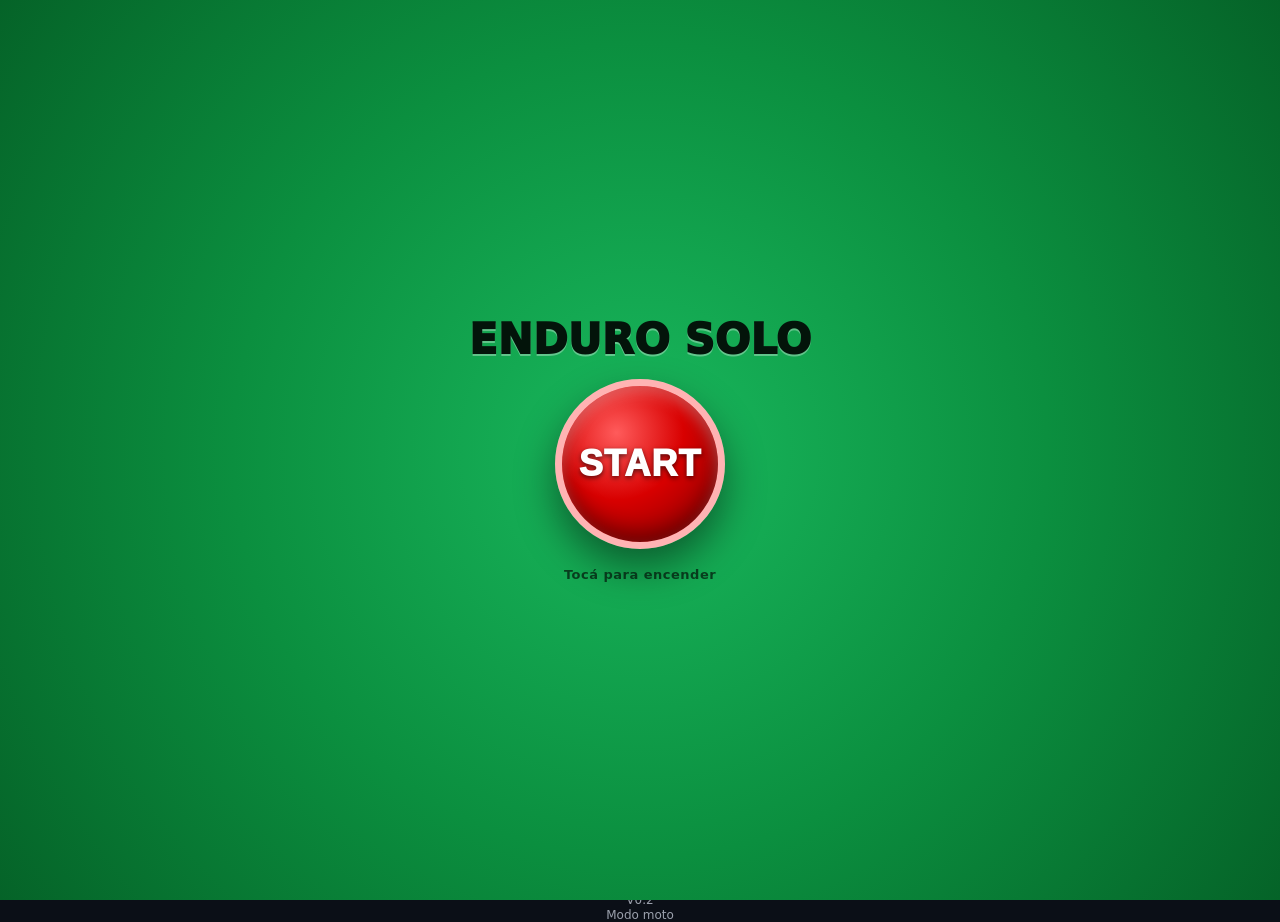
==== solo/index.html @ f6ef876b "Enduro Solo V0.2 modo moto" ====
<!doctype html>
<html lang="es">

<head>
  <meta charset="utf-8">
  <meta name="viewport" content="width=device-width,initial-scale=1">
  <title>Enduro Solo</title>
  <meta name="theme-color" content="#0b0f17">
  <link rel="apple-touch-icon" href="apple-touch-icon.png">
  <link rel="manifest" href="manifest.json">
  <link rel="stylesheet" href="css/style.css">
</head>

<body>
  <div id="ignitionScreen" class="ignitionScreen">
    <div class="ignitionBox">
      <div class="ignitionTitle">ENDURO SOLO</div>
      <button id="ignitionStart" class="ignitionButton" type="button">START</button>
      <div class="ignitionHint">Tocá para encender</div>
    </div>
  </div>
  <div id="splashScreen" class="splashScreen"> <img src="splash.png" alt="Enduro Pro"> </div>
  <div class="wrap">
    <div class="card">
      <h1>🏁 Enduro Solo</h1>
      <div class="topgrid">
        <div>
          <div class="time" id="time">00:00.00</div>
          <div class="sub" id="sub">Listo</div>
        <!--
          In buttons‑only mode the Solo botones control should sit next to the
          start/pause button.  Move the toggle button out of the bottom
          actions panel and place it here so both controls appear on the
          same row.  Both buttons share the "primary" styling to give
          a unified look.
        -->
        <div class="controlsTop">
          <button id="startPause" class="primary">Iniciar</button>
          <button id="toggleButtons" class="primary" disabled>Solo botones</button>
        </div>
          <div class="btns" id="ridersBtns"></div>
        <div class="bottomActions">
          <button id="finishSession" class="finish" disabled>Finalizar tanda</button>
          <button id="reset" class="warn" disabled>Reset tiempo</button>
          <!-- Solo botones moved to controlsTop; leaving here would duplicate it. -->
          <button id="export" class="ok" disabled>Exportar jornada</button>
          <button id="clearAll" disabled>Vaciar tanda</button>
          <button id="clearDay" class="warn">Nueva jornada</button>
        </div>
          <div class="foot">Botón Bluetooth directo al iPhone. Cada pulsación registra tu paso.
          </div>
        </div>
        <div class="cfg">
          <h2>Configuración</h2>
          <div class="grid3">
            <div><label>Cuenta inicial (seg)</label><input id="prepSec" type="number" min="0" step="1" value="20"></div>
            <div><label>Gap largada (seg)</label><input id="gap" type="number" min="0" step="1" value="15"></div>
            <div><label>Anti doble-tap (ms)</label><input id="dblMs" type="number" min="0" step="100" value="2000">
            </div>
          </div>
          <div class="grid3" style="margin-top:8px">
            <div><label>Parciales</label><select id="sectors">
                <option value="0" selected>OFF (solo vuelta)</option>
                <option value="2">ON (2 parciales)</option>
                <option value="3">ON (3 parciales)</option>
              </select></div>
            <div><label>Pista / Lugar</label><input id="trackName" type="text" placeholder="Ej: Arena Córdoba"></div>
            <div><label>Nombre tanda</label><input id="sessionName" type="text" placeholder="Ej: Tanda 1"></div>
          </div>
          <div class="grid2">
            <div><label>Notas tanda</label><textarea id="sessionNotes"
                placeholder="Terreno, clima, objetivo..."></textarea></div>
            <div><label>Seteo / notas</label><textarea id="setupNotes"
                placeholder="Suspensión, neumáticos, mousse..."></textarea></div>
          </div>
          <div style="display:flex;gap:10px;flex-wrap:wrap;margin-top:10px"><button id="addRider">+ Agregar
              piloto</button><button id="resetNames">Restaurar nombres</button></div>
          <div class="list" id="ridersList"></div>
          <div class="history">
            <h2>Historial de jornada</h2>
            <div id="historyList"></div>
          </div>
        </div>
      </div>
      <div class="tables" id="tables"></div>
    </div>
  </div>
  <div class="launchOverlay" id="launchOverlay">
    <div>
      <div class="launchTitle" id="launchTitle">PREPARADOS</div>
      <div class="launchCount" id="launchCount">20</div>
      <div class="launchPilot" id="launchPilot"></div>
      <div class="launchHint" id="launchHint">Pantalla de largada</div>
    </div>
  </div>
  <div class="soloRideLock" id="soloRideLock" aria-live="polite">
    <div class="soloRideResult" id="soloRideResult">
      <div class="soloRideLabel" id="soloRideLabel">PANTALLA BLOQUEADA</div>
      <div class="soloRideTime" id="soloRideTime"></div>
      <div class="soloRideDetail" id="soloRideDetail">Solo responde al botón Bluetooth</div>
    </div>
    <button class="soloUnlock" id="soloUnlock" type="button">Mantener 3 segundos para desbloquear</button>
  </div>
  <div class="toast" id="toast"></div>
  <script src="js/app.js?v=solo-v0.2"></script>

  <!-- Version indicator: shows application name, version and build date.  This is
       a separate element so that the existing foot and layout remain unchanged. -->
  <!-- Update version indicator to reflect the new adaptive interface version. -->
  <!-- Update version indicator for the new Solo Botones Pro release.  The
       build string can be updated automatically during packaging; here
       only the version number changes. -->
  <!-- Updated version indicator for V10.5 release with fixed Solo Botones layout. -->
  <div class="versionIndicator">ENDURO SOLO<br>V0.2<br>Modo moto</div>
</body>

</html>
---- solo/css/style.css ----
* {
      box-sizing: border-box
    }

    body {
      margin: 0;
      background: #0b0f17;
      color: #e8eefc;
      font-family: -apple-system, system-ui, Segoe UI, Roboto, Arial, sans-serif
    }

    .wrap {
      max-width: 1100px;
      margin: auto;
      padding: 14px
    }

    .card,
    .cfg,
    .tableCard,
    .history {
      background: #121a2a;
      border: 1px solid #1f2a44;
      border-radius: 16px;
      padding: 14px;
      box-shadow: 0 10px 30px #0005
    }

    h1 {
      font-size: 17px;
      margin: 0 0 10px;
      font-weight: 950
    }

    .time {
      font-variant-numeric: tabular-nums;
      font-size: 56px;
      line-height: 1;
      margin: 8px 0;
      font-weight: 1000
    }

    .sub {
      opacity: .8;
      margin-bottom: 10px
    }

    .topgrid {
      display: grid;
      grid-template-columns: 1fr;
      gap: 10px
    }

    @media(min-width:980px) {
      .topgrid {
        grid-template-columns: 1.2fr .8fr
      }
    }

    button {
      padding: 14px 12px;
      border-radius: 14px;
      border: 1px solid #26365c;
      background: #1a2642;
      color: #e8eefc;
      font-size: 16px;
      font-weight: 850;
      cursor: pointer;
      touch-action: manipulation
    }

    button:active {
      transform: scale(.99)
    }

    button.primary {
      background: #2a4cff;
      border-color: #2a4cff
    }

    button.warn {
      background: #2b1a1a;
      border-color: #5a2a2a;
      color: #ffd6d6
    }

    button.ok {
      background: #17301f;
      border-color: #2a5a3a;
      color: #d8ffe7
    }

    button.finish {
      background: #21451f;
      border-color: #44aa44;
      color: #d8ffe7
    }

    button:disabled {
      opacity: .45
    }

    .controlsTop {
      display: flex;
      gap: 10px;
      flex-wrap: wrap;
      margin-bottom: 10px
    }

    .btns {
      display: grid;
      grid-template-columns: 1fr 1fr;
      gap: 10px;
      margin-top: 10px
    }

    @media(min-width:760px) {
      .btns {
        grid-template-columns: 1fr 1fr 1fr 1fr
      }

      .bottomActions {
        grid-template-columns: repeat(4, 1fr)
      }
    }

    .bottomActions {
      display: grid;
      grid-template-columns: 1fr 1fr;
      gap: 10px;
      margin-top: 10px
    }

/*
 * Rider button base styles.  We introduce a CSS custom property `--scale`
 * which controls the overall scale of the card and its typography.  By
 * default the scale is 1 (no change), but body classes such as
 * `ridersCount1`–`ridersCount4` override this value to enlarge the
 * cards when there are few riders.  Using a variable here allows the
 * layout to remain responsive without duplicating many size definitions.
 */
.riderBtn {
      /* default scale for normal layouts */
      --scale: 1;
      display: grid;
      gap: 8px;
      background: #0e1526;
      border: 2px solid #1f2a44;
      border-radius: 14px;
      padding: calc(12px * var(--scale));
      text-align: left;
      /* expand card height proportionally when scaling */
      min-height: calc(126px * var(--scale));
    }

    .riderBtn .name {
      font-weight: 950;
      font-size: calc(20px * var(--scale));
      line-height: 1.05
    }

    .riderBtn .line1 {
      font-size: calc(14px * var(--scale));
      opacity: .92
    }

    .riderBtn .line2 {
      display: flex;
      justify-content: space-between;
      gap: 10px;
      font-size: calc(14px * var(--scale));
      font-variant-numeric: tabular-nums
    }

    /* When a rider button is in confirm mode, the third child div contains
       the lap time preview.  Adjust its font size based on the scale. */
    .riderBtn.confirm > div:last-child {
      font-size: calc(42px * var(--scale)) !important;
    }

    .riderBtn .label {
      opacity: .7;
      font-weight: 800
    }

    .riderBtn .val {
      font-weight: 950
    }

    .riderBtn.next {
      outline: 4px solid #ffffff1f;
      box-shadow: 0 0 22px #ffffff22
    }

    .riderBtn.confirm {
      background: #13b65d !important;
      border-color: #8cffb6 !important;
      color: #03140a !important;
      box-shadow: 0 0 0 4px #13b65d55 !important
    }

    .cfg h2 {
      margin: 0 0 10px;
      font-size: 14px;
      opacity: .9
    }

    .grid3 {
      display: grid;
      grid-template-columns: 1fr 1fr 1fr;
      gap: 8px
    }

    .grid2 {
      display: grid;
      grid-template-columns: 1fr 1fr;
      gap: 8px;
      margin-top: 8px
    }

    @media(max-width:650px) {

      .grid3,
      .grid2 {
        grid-template-columns: 1fr
      }
    }

    label {
      font-size: 12px;
      opacity: .82;
      display: block;
      margin-bottom: 4px
    }

    input,
    select,
    textarea {
      width: 100%;
      background: #0e1526;
      border: 1px solid #26365c;
      color: #e8eefc;
      padding: 10px;
      border-radius: 10px;
      font-size: 14px
    }

    textarea {
      min-height: 54px;
      resize: vertical
    }

    .list {
      display: grid;
      gap: 8px;
      margin-top: 10px
    }

    .rline {
      display: grid;
      grid-template-columns: 1fr 44px 44px 90px;
      gap: 8px;
      align-items: center
    }

    .nameWrap {
      display: flex;
      align-items: center;
      gap: 10px;
      min-width: 0
    }

    .colorDot {
      width: 18px;
      height: 18px;
      border-radius: 99px;
      border: 2px solid #26365c;
      flex: 0 0 auto
    }

    .rline input {
      font-size: 16px
    }

    .riderStateName {
      border-radius: 10px;
      transition: opacity .18s ease, background .18s ease
    }

    .riderStateName input[readonly] {
      cursor: pointer;
      caret-color: transparent
    }

    .riderStateName input.editing {
      cursor: text;
      caret-color: auto
    }

    .activeDot {
      border-color: #65f19a;
      background: #20c965;
      box-shadow: 0 0 0 3px #20c96526, 0 0 12px #20c96566
    }

    .rline.inactive .riderStateName {
      opacity: .58
    }

    .rline.inactive .activeDot {
      border-color: #6b7280;
      background: #4b5563;
      box-shadow: none
    }

    .rline button {
      padding: 10px 0;
      font-size: 14px
    }

    .tables {
      display: grid;
      grid-template-columns: 1fr;
      gap: 10px;
      margin-top: 12px
    }

    @media(min-width:980px) {
      .tables {
        grid-template-columns: 1fr 1fr
      }
    }

    .scroll {
      max-height: 360px;
      overflow: auto;
      border-radius: 10px
    }

    table {
      width: 100%;
      border-collapse: collapse;
      font-variant-numeric: tabular-nums
    }

    th,
    td {
      padding: 8px;
      border-bottom: 1px solid #1f2a44;
      font-size: 13px
    }

    th {
      position: sticky;
      top: 0;
      background: #0e1526;
      text-align: left
    }

    .foot {
      margin-top: 10px;
      font-size: 12px;
      opacity: .65
    }

    body.buttonsOnly .cfg,
    body.buttonsOnly .tables,
    body.buttonsOnly .foot {
      display: none
    }

    body.buttonsOnly .wrap {
      max-width: 1200px
    }

    body.buttonsOnly .time {
      font-size: 58px
    }

    body.buttonsOnly .riderBtn {
      padding: 16px
    }

    .toast {
      position: fixed;
      left: 50%;
      bottom: 14px;
      transform: translateX(-50%);
      background: #0e1526ee;
      border: 1px solid #1f2a44;
      padding: 10px 12px;
      border-radius: 99px;
      font-size: 13px;
      opacity: 0;
      pointer-events: none;
      transition: .2s;
      z-index: 10000
    }

    .toast.show {
      opacity: 1
    }

/*
  Version indicator shown at the bottom of the application.  It maintains a
  subtle appearance similar to the existing foot and does not interfere with
  other elements.  Each line is stacked vertically for clarity.
*/
.versionIndicator {
  margin-top: 12px;
  font-size: 12px;
  opacity: .65;
  text-align: center;
  line-height: 1.2;
}

.soloRideLock {
  position: fixed; inset: 0; z-index: 20000; display: none;
  flex-direction: column; align-items: center; justify-content: center;
  padding: 24px; background: rgba(5,10,18,.025); color: #fff;
  text-align: center; touch-action: none; user-select: none; -webkit-user-select: none;
}
.soloRideLock.show { display: flex; }
.soloRideResult { display: none; width: 100%; }
.soloRideLock.result .soloRideResult { display: block; }
.soloRideLock.best { background: #20bd55; }
.soloRideLock.normal { background: #18a9d5; }
.soloRideLabel { font-size: clamp(32px,8vw,72px); font-weight: 1000; }
.soloRideTime { margin: 20px 0; font-size: clamp(82px,25vw,220px); font-weight: 1000; line-height: .95; font-variant-numeric: tabular-nums; letter-spacing: -.06em; }
.soloRideDetail { font-size: clamp(22px,5vw,46px); font-weight: 800; }
.soloUnlock { position: absolute; right: 12px; bottom: max(12px,env(safe-area-inset-bottom)); border: 1px solid rgba(255,255,255,.35); background: rgba(0,0,0,.38); color: #fff; padding: 10px 14px; border-radius: 999px; font-size: 12px; opacity: .72; }
.soloUnlock.holding { background: #ef4444; opacity: 1; }

/*
 * Solo botones (buttonsOnly) layout enhancements.
 *
 * In training mode the interface should be stripped down: only the main
 * chronometer, the start/pause control, the toggle for Solo botones and
 * the rider cards remain visible.  Everything else (configuration panels,
 * tables, bottom actions, subtitles and headings) is hidden.  The rider
 * cards expand to fill all remaining vertical space so that one, two,
 * three or four riders each get a large tappable area.  For five or
 * more riders the existing adaptive grid is preserved.
 */

/* Hide non‑essential elements when buttonsOnly is active */
body.buttonsOnly h1,
body.buttonsOnly .sub,
body.buttonsOnly .bottomActions,
body.buttonsOnly .foot,
body.buttonsOnly .cfg,
body.buttonsOnly .tables {
  display: none !important;
}

/* Promote the left column to a flex container so that the rider list can
   consume remaining vertical space.  Using flexbox here avoids the need
   for explicit height calculations in JavaScript. */
/* Limit the flex conversion of the top‑left column to scenarios with
   one to four riders.  For five or more riders the original grid
   behaviour remains untouched to preserve the adaptive layout. */
body.buttonsOnly.ridersCount1 .topgrid > div:first-child,
body.buttonsOnly.ridersCount2 .topgrid > div:first-child,
body.buttonsOnly.ridersCount3 .topgrid > div:first-child,
body.buttonsOnly.ridersCount4 .topgrid > div:first-child {
  /* Provide a flexible container for the header, controls and riders list.
     We avoid enforcing a minimum height here; the flexbox rules defined
     later will allow the element to grow to fill available space within
     the viewport. */
  display: flex;
  flex-direction: column;
  align-items: stretch;
  min-height: 0;
}

/* For up to four riders stack cards vertically and allow them to grow
   equally within the available space.  The gap is preserved between
   cards. */
body.buttonsOnly.ridersCount1 .btns,
body.buttonsOnly.ridersCount2 .btns,
body.buttonsOnly.ridersCount3 .btns,
body.buttonsOnly.ridersCount4 .btns {
  flex: 1 1 auto;
  display: flex;
  flex-direction: column;
  gap: 10px;
}

body.buttonsOnly.ridersCount1 .btns .riderBtn,
body.buttonsOnly.ridersCount2 .btns .riderBtn,
body.buttonsOnly.ridersCount3 .btns .riderBtn,
body.buttonsOnly.ridersCount4 .btns .riderBtn {
  /* Use zero flex‑basis so that cards share space equally.  The
     intrinsic content size is ignored and each card starts from
     zero height. */
  flex: 1 1 0%;
  /* Remove minimum height on the enlarged cards so they can expand */
  min-height: 0;
}

/* Single rider case.  With one card there is nothing to share with,
   but using a zero flex basis still causes it to grow to fill all
   available space. */
body.buttonsOnly.ridersCount1 .btns .riderBtn {
  flex: 1 1 0%;
  min-height: 0;
}


/*
 * Adaptive layout for when there are few riders.  A single column is used
 * instead of the default two or four columns, and the rider cards are
 * scaled up using the `--scale` variable defined on .riderBtn.  The
 * scaling factors were chosen to enlarge text and card height
 * progressively depending on the number of riders, without changing the
 * overall visual style or colours.
 */
body.ridersCount1 .btns,
body.ridersCount2 .btns,
body.ridersCount3 .btns,
body.ridersCount4 .btns {
  grid-template-columns: 1fr !important;
}

body.ridersCount1 .riderBtn { --scale: 1.6; }
body.ridersCount2 .riderBtn { --scale: 1.5; }
body.ridersCount3 .riderBtn { --scale: 1.4; }
body.ridersCount4 .riderBtn { --scale: 1.3; }

    .launchOverlay {
      position: fixed;
      inset: 0;
      z-index: 9999;
      display: none;
      align-items: center;
      justify-content: center;
      text-align: center;
      background: #05080d;
      color: #e8eefc;
      padding: 24px
    }

    .launchOverlay.show {
      display: flex
    }

    .launchOverlay.green {
      background: #13b65d;
      color: #03140a
    }

    .launchTitle {
      font-size: min(12vw, 92px);
      font-weight: 1000;
      line-height: 1
    }

    .launchCount {
      font-size: min(34vw, 260px);
      font-weight: 1000;
      line-height: .9;
      font-variant-numeric: tabular-nums;
      letter-spacing: -8px;
      margin: 18px 0
    }

    .launchPilot {
      font-size: min(15vw, 120px);
      font-weight: 1000;
      line-height: 1
    }

    .launchHint {
      font-size: min(5vw, 30px);
      opacity: .78;
      font-weight: 850;
      margin-top: 16px
    }

    .history {
      margin-top: 12px
    }

    .historyItem {
      display: grid;
      grid-template-columns: 1fr auto;
      gap: 8px;
      border-bottom: 1px solid #1f2a44;
      padding: 8px 0;
      align-items: center
    }

    .historyItem:last-child {
      border-bottom: 0
    }

    .historyItem small {
      opacity: .7
    }

    .splashScreen {
      position: fixed;
      inset: 0;
      background: #000;
      display: flex;
      align-items: center;
      justify-content: center;
      z-index: 20000;
      opacity: 1;
      transition: opacity .4s ease;
      overflow: hidden
    }

    .splashScreen img {
      width: 100vw;
      height: 100vh;
      object-fit: contain;
      object-position: center center;
      display: block
    }

    .splashScreen.hide {
      opacity: 0;
      pointer-events: none
    }

    .splashScreen.gone {
      display: none
    }


    .ignitionScreen {
      position: fixed;
      inset: 0;
      z-index: 30000;
      background: radial-gradient(circle at center, #19b85d 0%, #0b8f3f 52%, #056328 100%);
      display: flex;
      align-items: center;
      justify-content: center;
      text-align: center;
      opacity: 1;
      transition: opacity .35s ease;
    }

    .ignitionScreen.hide {
      opacity: 0;
      pointer-events: none;
    }

    .ignitionScreen.gone {
      display: none;
    }

    .ignitionBox {
      display: grid;
      gap: 18px;
      justify-items: center;
      align-items: center;
      padding: 28px;
    }

    .ignitionButton {
      width: min(42vw, 170px);
      height: min(42vw, 170px);
      border-radius: 999px;
      border: 7px solid #ffb3b3;
      background: radial-gradient(circle at 35% 30%, #ff5b5b 0%, #d80000 45%, #7d0000 100%);
      box-shadow: 0 18px 40px #0007, inset 0 8px 14px #ffffff44, inset 0 -10px 20px #0005;
      color: white;
      font-size: min(9vw, 36px);
      font-weight: 1000;
      letter-spacing: 1px;
      text-shadow: 0 2px 5px #0009;
      display: flex;
      align-items: center;
      justify-content: center;
      text-transform: uppercase;
    }

    .ignitionButton:active {
      transform: scale(.96);
      box-shadow: 0 10px 24px #0008, inset 0 5px 10px #0005;
    }

    .ignitionTitle {
      font-size: min(8vw, 42px);
      line-height: 1;
      font-weight: 1000;
      color: #03140a;
      text-shadow: 0 2px 0 #ffffff55;
    }

    .ignitionHint {
      font-size: 13px;
      font-weight: 900;
      color: #041b0d;
      opacity: .75;
      letter-spacing: .5px;
    }

/*
 * Fixed-height training (Solo botones) mode for one to four riders.
 *
 * In earlier releases the rider cards were given a minimum height and the
 * container relied on the browser's viewport unit `vh` to fill the screen.
 * On many mobile browsers the address bar and navigation UI cause `100vh`
 * to exceed the actual visible area, resulting in a small amount of
 * vertical scrolling even with few riders.  To ensure that the cards
 * always fit within the real viewport height, use `dvh` units (dynamic
 * viewport height) and explicitly set the page and wrapper to consume the
 * full height.  We also hide overflow on the `body` to prevent the
 * document from scrolling.  The `.btns` container and its children are
 * turned into flex items so that each rider card expands equally to
 * occupy the available space.  Padding, margins and gaps are reduced to
 * maximise vertical real estate without compromising touch target size.
 */
body.buttonsOnly.ridersCount1,
body.buttonsOnly.ridersCount2,
body.buttonsOnly.ridersCount3,
body.buttonsOnly.ridersCount4 {
  /* Set a fallback height using traditional viewport units and override
     with dynamic viewport units where supported.  This ensures the
     page consumes the full visible height on browsers that do not
     recognise 100dvh. */
  height: 100vh;
  height: 100dvh;
  overflow-y: hidden;
}

/* Repeat the same rule for the single‑rider case.  Keeping it
   separate improves readability. */
body.buttonsOnly.ridersCount1 {
  height: 100vh;
  height: 100dvh;
  overflow-y: hidden;
}

body.buttonsOnly.ridersCount1 .wrap,
body.buttonsOnly.ridersCount2 .wrap,
body.buttonsOnly.ridersCount3 .wrap,
body.buttonsOnly.ridersCount4 .wrap {
  height: 100%;
  display: flex;
  flex-direction: column;
  /* Remove vertical padding to give more room for rider cards */
  padding-top: 8px;
  padding-bottom: 8px;
}

body.buttonsOnly.ridersCount1 .wrap > .card,
body.buttonsOnly.ridersCount2 .wrap > .card,
body.buttonsOnly.ridersCount3 .wrap > .card,
body.buttonsOnly.ridersCount4 .wrap > .card {
  flex: 1 1 auto;
  display: flex;
  flex-direction: column;
  /* Allow card to shrink or grow within the available space */
  min-height: 0;
}

body.buttonsOnly.ridersCount1 .topgrid > div:first-child,
body.buttonsOnly.ridersCount2 .topgrid > div:first-child,
body.buttonsOnly.ridersCount3 .topgrid > div:first-child,
body.buttonsOnly.ridersCount4 .topgrid > div:first-child {
  flex: 1 1 auto;
  display: flex;
  flex-direction: column;
  /* Eliminate extra gaps between the time, controls and rider list */
  gap: 8px;
}

/* In Solo botones mode the entire topgrid should stretch vertically.
   By default `.topgrid` uses CSS grid and rows sized to their content,
   which prevents the rider list from expanding to fill the card when
   there are few riders.  Converting the grid into a flex column
   ensures the first child (time + controls + riders) can grow to
   occupy all remaining space. */
body.buttonsOnly.ridersCount1 .topgrid,
body.buttonsOnly.ridersCount2 .topgrid,
body.buttonsOnly.ridersCount3 .topgrid,
body.buttonsOnly.ridersCount4 .topgrid {
  display: flex;
  flex-direction: column;
  height: 100%;
}

body.buttonsOnly.ridersCount1 .controlsTop,
body.buttonsOnly.ridersCount2 .controlsTop,
body.buttonsOnly.ridersCount3 .controlsTop,
body.buttonsOnly.ridersCount4 .controlsTop {
  margin-bottom: 6px;
}

body.buttonsOnly.ridersCount1 .btns,
body.buttonsOnly.ridersCount2 .btns,
body.buttonsOnly.ridersCount3 .btns,
body.buttonsOnly.ridersCount4 .btns {
  /* Use a single‑column CSS grid with auto rows equal to 1fr.  This
     guarantees that each rider card occupies an equal portion of the
     available vertical space.  We preserve the flex properties on the
     parent so the grid itself expands to fill its container. */
  flex: 1 1 auto;
  display: grid;
  grid-template-columns: 1fr;
  grid-auto-rows: 1fr;
  /* Reduce gap slightly in training mode */
  gap: 8px;
  margin-top: 0;
}

body.buttonsOnly.ridersCount1 .btns .riderBtn,
body.buttonsOnly.ridersCount2 .btns .riderBtn,
body.buttonsOnly.ridersCount3 .btns .riderBtn,
body.buttonsOnly.ridersCount4 .btns .riderBtn {
  /* Make rider cards truly flexible: the zero flex‑basis causes each
     card to start at zero height and then share the available space
     equally.  Without this the cards try to maintain their intrinsic
     height (based on content), leaving unused vertical space when
     there are few riders. */
  flex: 1 1 0%;
  /* Allow cards to shrink below their default min height so they can fit */
  min-height: 0;
  /* Reduce internal padding in training mode for better fit */
  padding-top: calc(10px * var(--scale));
  padding-bottom: calc(10px * var(--scale));

  /* Fill the grid row completely.  With grid-auto-rows:1fr on the
     container, this ensures the card expands to occupy the allotted
     space instead of hugging its content. */
  height: 100%;
}

/* Explicitly repeat the rule for the single‑rider case.  A single card
   still needs a zero basis so it expands to fill all available space. */
body.buttonsOnly.ridersCount1 .btns .riderBtn {
  flex: 1 1 0%;
  min-height: 0;
  padding-top: calc(10px * var(--scale));
  padding-bottom: calc(10px * var(--scale));
}

/* Hide the version indicator in training mode on small rider counts; it will
   appear at the bottom of the viewport and could create scroll. */
body.buttonsOnly.ridersCount1 .versionIndicator,
body.buttonsOnly.ridersCount2 .versionIndicator,
body.buttonsOnly.ridersCount3 .versionIndicator,
body.buttonsOnly.ridersCount4 .versionIndicator {
  position: absolute;
  bottom: 6px;
  left: 50%;
  transform: translateX(-50%);
  width: 100%;
  margin-top: 0;
}
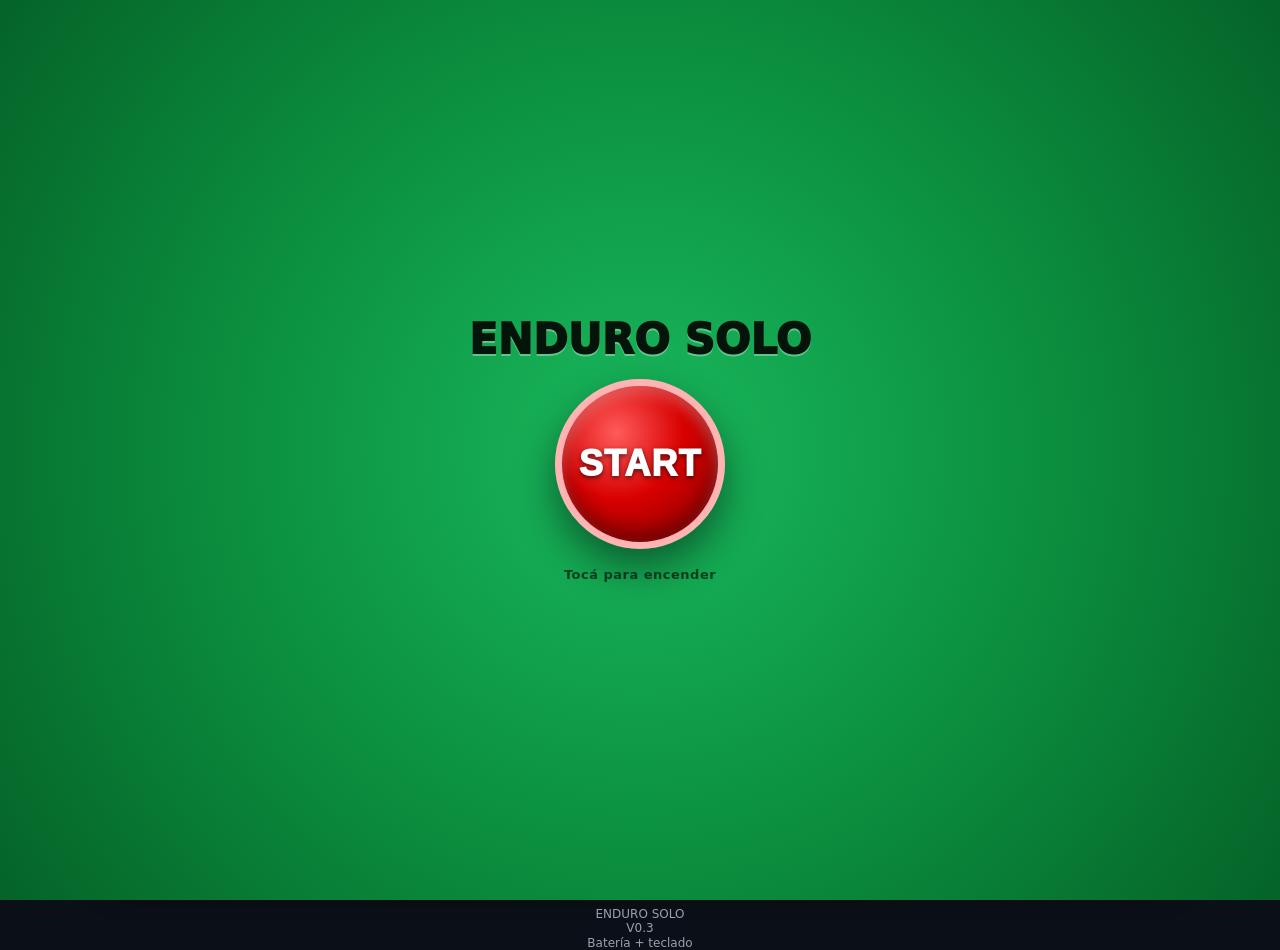
==== commit baa99e01: "Enduro Solo V0.3 bateria y teclado iOS" ====
--- a/solo/index.html
+++ b/solo/index.html
@@ -8,7 +8,7 @@
   <meta name="theme-color" content="#0b0f17">
   <link rel="apple-touch-icon" href="apple-touch-icon.png">
   <link rel="manifest" href="manifest.json">
-  <link rel="stylesheet" href="css/style.css">
+  <link rel="stylesheet" href="css/style.css?v=solo-v0.3">
 </head>
 
 <body>
@@ -23,6 +23,9 @@
   <div class="wrap">
     <div class="card">
       <h1>🏁 Enduro Solo</h1>
+      <div id="batteryStatus" class="batteryStatus isUnknown" aria-live="polite" title="Batería del botón Bluetooth">
+        <span aria-hidden="true">🔋</span><span id="batteryValue">--%</span>
+      </div>
       <div class="topgrid">
         <div>
           <div class="time" id="time">00:00.00</div>
@@ -47,7 +50,8 @@
           <button id="clearAll" disabled>Vaciar tanda</button>
           <button id="clearDay" class="warn">Nueva jornada</button>
         </div>
-          <div class="foot">Botón Bluetooth directo al iPhone. Cada pulsación registra tu paso.
+          <div class="foot">Botón Bluetooth directo al iPhone. Cada pulsación registra tu paso.<br>
+            Para mostrar u ocultar el teclado, mantené apretado el botón durante 2 segundos con el cronómetro pausado.
           </div>
         </div>
         <div class="cfg">
@@ -102,7 +106,7 @@
     <button class="soloUnlock" id="soloUnlock" type="button">Mantener 3 segundos para desbloquear</button>
   </div>
   <div class="toast" id="toast"></div>
-  <script src="js/app.js?v=solo-v0.2"></script>
+  <script src="js/app.js?v=solo-v0.3"></script>
 
   <!-- Version indicator: shows application name, version and build date.  This is
        a separate element so that the existing foot and layout remain unchanged. -->
@@ -111,7 +115,7 @@
        build string can be updated automatically during packaging; here
        only the version number changes. -->
   <!-- Updated version indicator for V10.5 release with fixed Solo Botones layout. -->
-  <div class="versionIndicator">ENDURO SOLO<br>V0.2<br>Modo moto</div>
+  <div class="versionIndicator">ENDURO SOLO<br>V0.3<br>Batería + teclado</div>
 </body>
 
 </html>
--- a/solo/css/style.css
+++ b/solo/css/style.css
@@ -852,3 +852,28 @@
   width: 100%;
   margin-top: 0;
 }
+/* Estado del nodo Bluetooth: siempre visible, incluso con la pantalla bloqueada. */
+.batteryStatus {
+  position: fixed;
+  top: calc(env(safe-area-inset-top, 0px) + 10px);
+  right: 12px;
+  z-index: 21000;
+  display: inline-flex;
+  align-items: center;
+  gap: 5px;
+  min-width: 68px;
+  justify-content: center;
+  padding: 7px 10px;
+  border: 1px solid rgba(255,255,255,.18);
+  border-radius: 999px;
+  background: rgba(11,15,23,.9);
+  color: #dbe7f7;
+  font-weight: 800;
+  font-variant-numeric: tabular-nums;
+  box-shadow: 0 4px 16px rgba(0,0,0,.28);
+  backdrop-filter: blur(8px);
+}
+.batteryStatus.isGood { color: #72db44; }
+.batteryStatus.isMedium { color: #f0c34b; }
+.batteryStatus.isLow { color: #ff665f; }
+.batteryStatus.isUnknown { color: #8e9aab; }
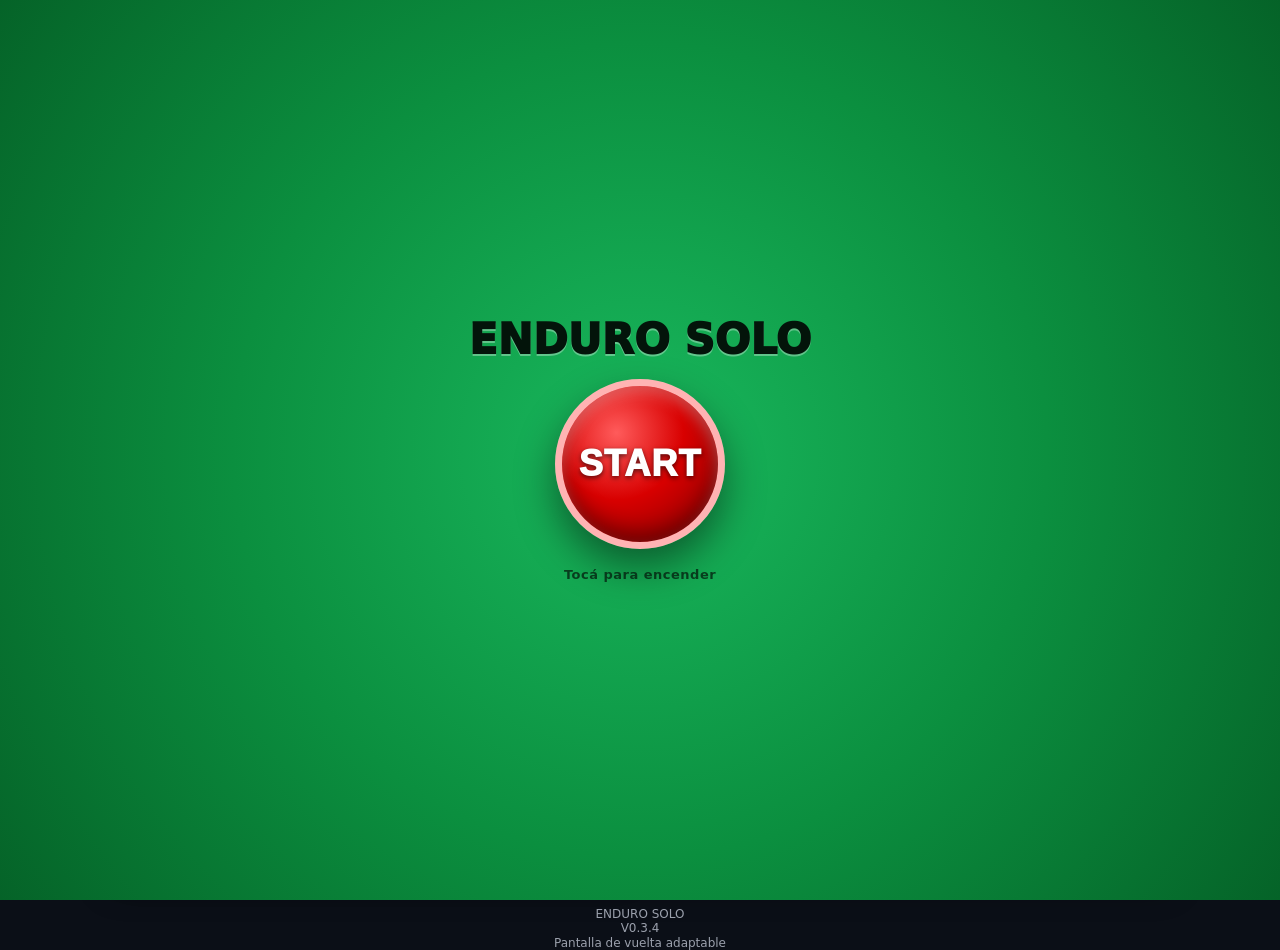
==== commit 92306357: "Ajustar pantalla de vuelta y desbloqueo táctil" ====
--- a/solo/index.html
+++ b/solo/index.html
@@ -6,9 +6,9 @@
   <meta name="viewport" content="width=device-width,initial-scale=1">
   <title>Enduro Solo</title>
   <meta name="theme-color" content="#0b0f17">
-  <link rel="apple-touch-icon" href="apple-touch-icon.png">
+  <link rel="apple-touch-icon" href="apple-touch-icon-solo.png">
   <link rel="manifest" href="manifest.json">
-  <link rel="stylesheet" href="css/style.css?v=solo-v0.3">
+  <link rel="stylesheet" href="css/style.css?v=solo-v0.3.4">
 </head>
 
 <body>
@@ -106,7 +106,7 @@
     <button class="soloUnlock" id="soloUnlock" type="button">Mantener 3 segundos para desbloquear</button>
   </div>
   <div class="toast" id="toast"></div>
-  <script src="js/app.js?v=solo-v0.3"></script>
+  <script src="js/app.js?v=solo-v0.3.4"></script>
 
   <!-- Version indicator: shows application name, version and build date.  This is
        a separate element so that the existing foot and layout remain unchanged. -->
@@ -115,7 +115,7 @@
        build string can be updated automatically during packaging; here
        only the version number changes. -->
   <!-- Updated version indicator for V10.5 release with fixed Solo Botones layout. -->
-  <div class="versionIndicator">ENDURO SOLO<br>V0.3<br>Batería + teclado</div>
+  <div class="versionIndicator">ENDURO SOLO<br>V0.3.4<br>Pantalla de vuelta adaptable</div>
 </body>
 
 </html>
--- a/solo/css/style.css
+++ b/solo/css/style.css
@@ -426,10 +426,17 @@
 .soloRideLock.best { background: #20bd55; }
 .soloRideLock.normal { background: #18a9d5; }
 .soloRideLabel { font-size: clamp(32px,8vw,72px); font-weight: 1000; }
-.soloRideTime { margin: 20px 0; font-size: clamp(82px,25vw,220px); font-weight: 1000; line-height: .95; font-variant-numeric: tabular-nums; letter-spacing: -.06em; }
+.soloRideLapNo { display: inline-block; font-size: 1.14em; line-height: .8; }
+.soloRideTime {
+  width: 100%; max-width: calc(100vw - 48px); margin: 20px auto;
+  white-space: nowrap; text-align: center;
+  font-size: clamp(76px,19vw,180px); font-weight: 1000; line-height: .95;
+  font-variant-numeric: tabular-nums; letter-spacing: -.045em;
+}
 .soloRideDetail { font-size: clamp(22px,5vw,46px); font-weight: 800; }
 .soloUnlock { position: absolute; right: 12px; bottom: max(12px,env(safe-area-inset-bottom)); border: 1px solid rgba(255,255,255,.35); background: rgba(0,0,0,.38); color: #fff; padding: 10px 14px; border-radius: 999px; font-size: 12px; opacity: .72; }
-.soloUnlock.holding { background: #ef4444; opacity: 1; }
+.soloUnlock.holding,
+.soloRideLock.holding .soloUnlock { background: #ef4444; opacity: 1; }
 
 /*
  * Solo botones (buttonsOnly) layout enhancements.
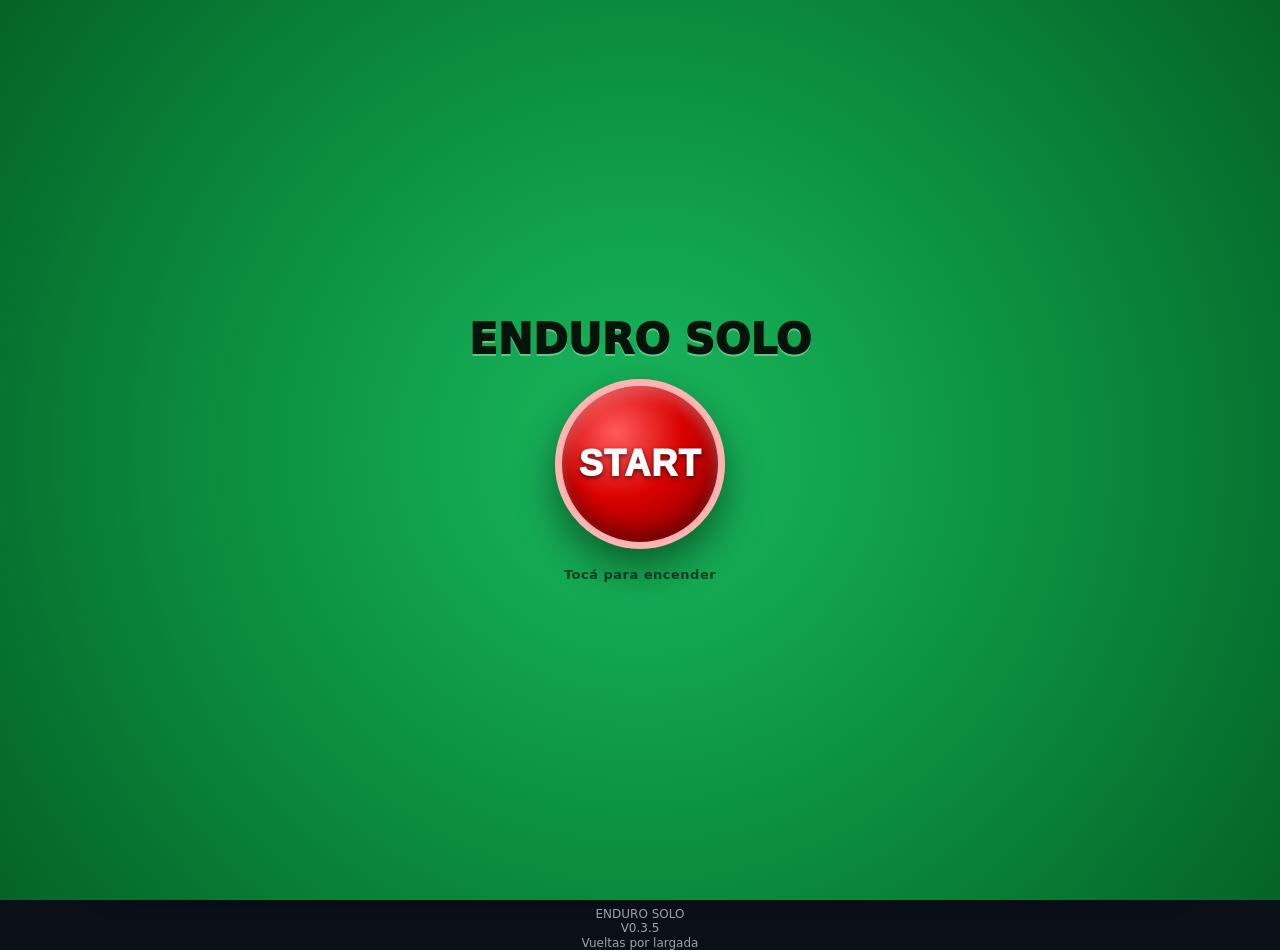
==== commit 2b2d99f2: "Mostrar vueltas por largada sin centésimas" ====
--- a/solo/index.html
+++ b/solo/index.html
@@ -8,7 +8,7 @@
   <meta name="theme-color" content="#0b0f17">
   <link rel="apple-touch-icon" href="apple-touch-icon-solo.png">
   <link rel="manifest" href="manifest.json">
-  <link rel="stylesheet" href="css/style.css?v=solo-v0.3.4">
+  <link rel="stylesheet" href="css/style.css?v=solo-v0.3.5">
 </head>
 
 <body>
@@ -106,7 +106,7 @@
     <button class="soloUnlock" id="soloUnlock" type="button">Mantener 3 segundos para desbloquear</button>
   </div>
   <div class="toast" id="toast"></div>
-  <script src="js/app.js?v=solo-v0.3.4"></script>
+  <script src="js/app.js?v=solo-v0.3.5"></script>
 
   <!-- Version indicator: shows application name, version and build date.  This is
        a separate element so that the existing foot and layout remain unchanged. -->
@@ -115,7 +115,7 @@
        build string can be updated automatically during packaging; here
        only the version number changes. -->
   <!-- Updated version indicator for V10.5 release with fixed Solo Botones layout. -->
-  <div class="versionIndicator">ENDURO SOLO<br>V0.3.4<br>Pantalla de vuelta adaptable</div>
+  <div class="versionIndicator">ENDURO SOLO<br>V0.3.5<br>Vueltas por largada</div>
 </body>
 
 </html>
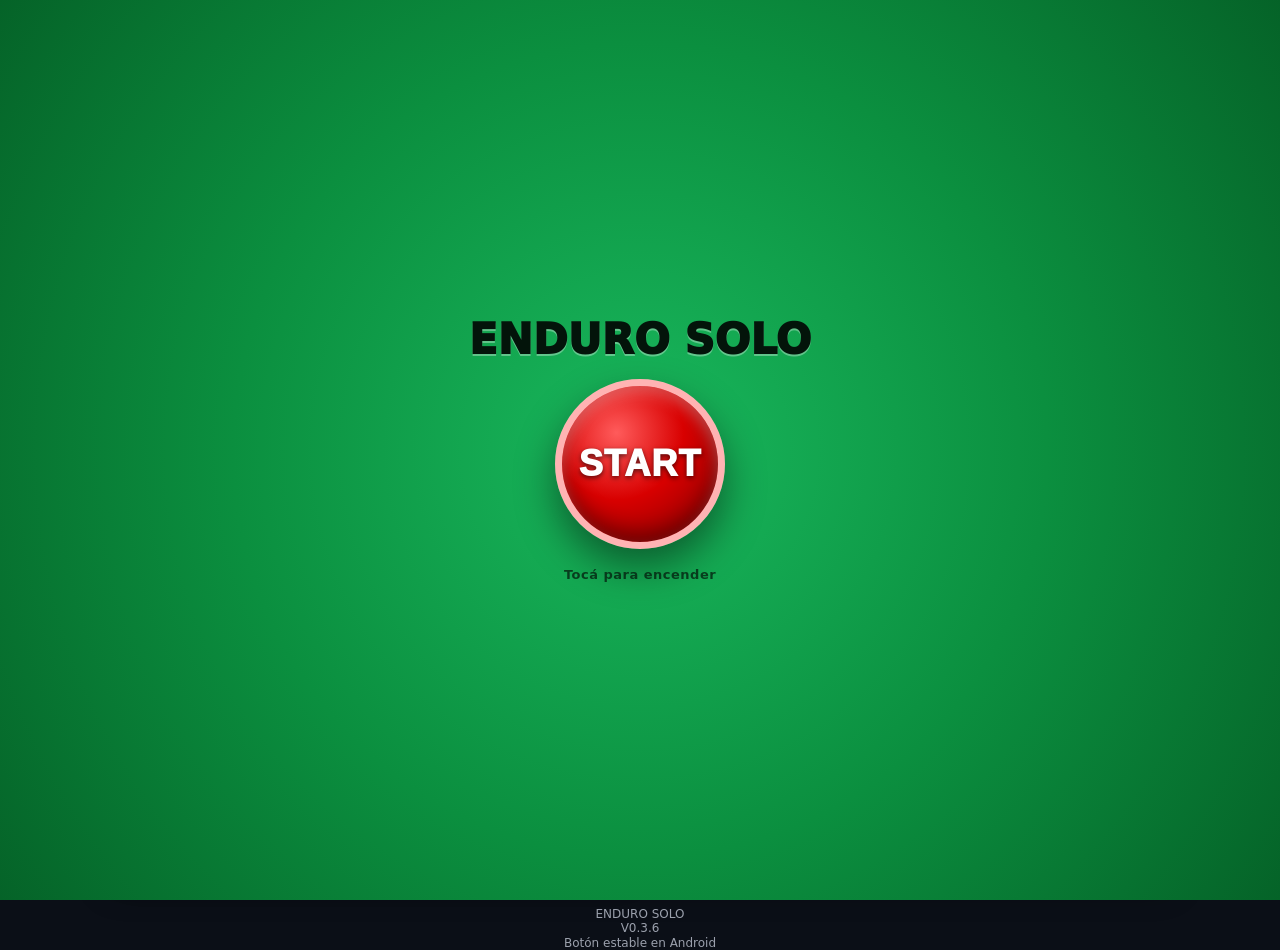
==== commit d321bcc1: "Estabilizar botón Bluetooth en Android" ====
--- a/solo/index.html
+++ b/solo/index.html
@@ -8,7 +8,7 @@
   <meta name="theme-color" content="#0b0f17">
   <link rel="apple-touch-icon" href="apple-touch-icon-solo.png">
   <link rel="manifest" href="manifest.json">
-  <link rel="stylesheet" href="css/style.css?v=solo-v0.3.5">
+  <link rel="stylesheet" href="css/style.css?v=solo-v0.3.6">
 </head>
 
 <body>
@@ -106,7 +106,7 @@
     <button class="soloUnlock" id="soloUnlock" type="button">Mantener 3 segundos para desbloquear</button>
   </div>
   <div class="toast" id="toast"></div>
-  <script src="js/app.js?v=solo-v0.3.5"></script>
+  <script src="js/app.js?v=solo-v0.3.6"></script>
 
   <!-- Version indicator: shows application name, version and build date.  This is
        a separate element so that the existing foot and layout remain unchanged. -->
@@ -115,7 +115,7 @@
        build string can be updated automatically during packaging; here
        only the version number changes. -->
   <!-- Updated version indicator for V10.5 release with fixed Solo Botones layout. -->
-  <div class="versionIndicator">ENDURO SOLO<br>V0.3.5<br>Vueltas por largada</div>
+  <div class="versionIndicator">ENDURO SOLO<br>V0.3.6<br>Botón estable en Android</div>
 </body>
 
 </html>
